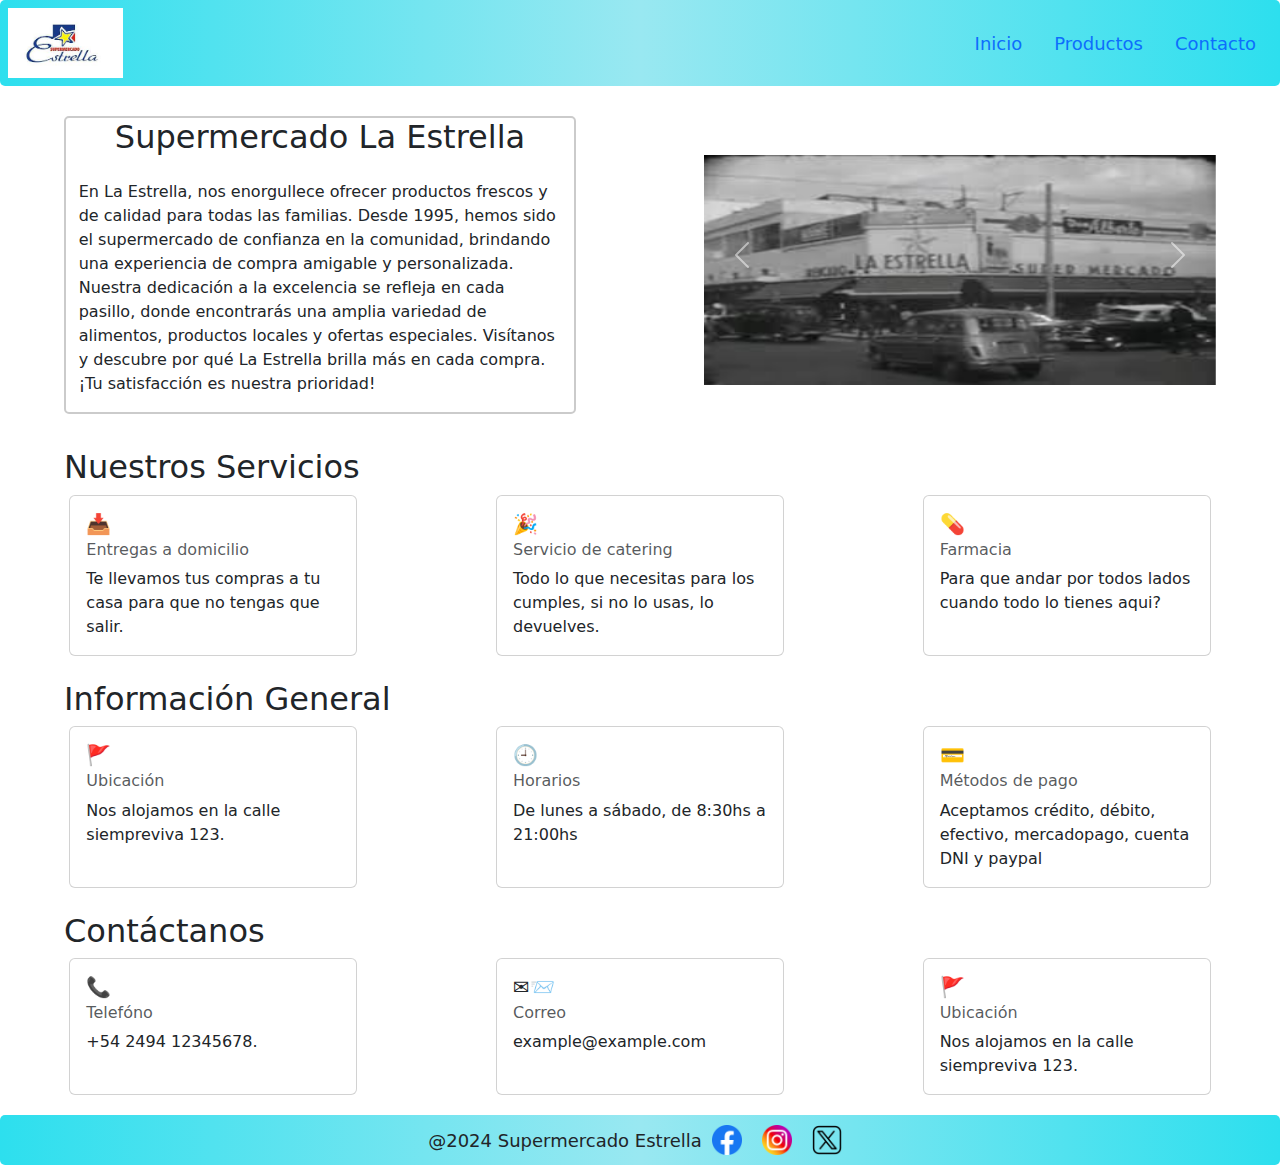
==== html/index.html @ e6050658 "Agrego el media query, espaciados, centrado, agrego logos para el footer, cambié el intervalo para e" ====
<!DOCTYPE html>
<html lang="es">
<head>
    <meta charset="UTF-8">
    <meta name="viewport" content="width=device-width, initial-scale=1.0">
    <title>Supermercado La Estrella</title>
    <link href="https://cdn.jsdelivr.net/npm/bootstrap@5.3.3/dist/css/bootstrap.min.css" rel="stylesheet" integrity="sha384-QWTKZyjpPEjISv5WaRU9OFeRpok6YctnYmDr5pNlyT2bRjXh0JMhjY6hW+ALEwIH" crossorigin="anonymous">
    <link rel="stylesheet" href="style.css">
    
</head>
<body>
  <div class="contenedor">
    
    <header>
      <nav class="nav justify-content-between p-2">
        <!-- Logo del supermercado -->
      <a href="index.html"><img id="logo" class="nav-item " src="images/laEstrellaLogo.jpg" alt="Logo del Supermercado La Estrella"></a>
      
      <!-- Los tres botones del nav -->
      <ul class="nav nav-item align-center">
          <li class="nav-item ">
            <a class="nav-link active" aria-current="page" href="index.html">Inicio</a>
          </li>
          <li class="nav-item align-center align-center">
            <a class="nav-link" href="products.html">Productos</a>
          </li>
          <li class="nav-item align-center">
            <a class="nav-link" href="contact.html">Contacto</a>
          </li>
        </ul>
      </nav>
    </header>

    <main>

      <div class="d-flex flex-row justify-content-around align-center ">
        <!-- El cuadrado con la historia del supermercado -->
        <div class="history d-flex flex-column">
          <h2>Supermercado La Estrella</h2>
          <p></p>
          <p>En La Estrella, nos enorgullece ofrecer productos frescos y de calidad para todas las familias. Desde 1995, hemos sido el supermercado de confianza en la comunidad, brindando una experiencia de compra amigable y personalizada. Nuestra dedicación a la excelencia se refleja en cada pasillo, donde encontrarás una amplia variedad de alimentos, productos locales y ofertas especiales. Visítanos y descubre por qué La Estrella brilla más en cada compra. ¡Tu satisfacción es nuestra prioridad!</p>
        </div>
        
        <!-- El carrusel junto a sus imagenes -->
        <div id="carouselExampleInterval" class="carousel slide" data-bs-ride="carousel">
          <div class="carousel-inner">
            <div class="carousel-item active" data-bs-interval="2000">
              <img src="images/estrellaOld.jpg" class="d-block w-100" alt="...">
            </div>
            <div class="carousel-item" data-bs-interval="2000">
              <img src="images/estrellaInt.jpg" class="d-block w-100" alt="...">
            </div>
            <div class="carousel-item" data-bs-interval="2000">
              <img src="images/estrellaNow.jpg" class="d-block w-100" alt="...">
            </div>
            <div class="carousel-item" data-bs-interval="2000">
                <img src="images/laEstrellaBuy.jpg" class="d-block w-100" alt="...">
            </div>
            <div class="carousel-item" data-bs-interval="2000">
                <img src="images/laEstrellaCart.jpg" class="d-block w-100" alt="...">
            </div>
            <div class="carousel-item" data-bs-interval="2000">
                <img src="images/laEstrellabuy2.jpg" class="d-block w-100" alt="...">
            </div>
            <div class="carousel-item" data-bs-interval="2000">
                <img src="images/laEstrellaInt2.jpg" class="d-block w-100" alt="...">
            </div>
          </div>
          <button class="carousel-control-prev" type="button" data-bs-target="#carouselExampleInterval" data-bs-slide="prev">
            <span class="carousel-control-prev-icon" aria-hidden="true"></span>
            <span class="visually-hidden">Previous</span>
          </button>
          <button class="carousel-control-next" type="button" data-bs-target="#carouselExampleInterval" data-bs-slide="next">
            <span class="carousel-control-next-icon" aria-hidden="true"></span>
            <span class="visually-hidden">Next</span>
          </button>
        </div>
      </div>
      
      <!-- Apartado de servicios -->
      <div class="mt-4 apartados">
        <h2 class="apartado-titulo">Nuestros Servicios</h2>
        <div class="d-flex flex-row justify-content-around">
          <div class="card" style="width: 18rem;">
            <div class="card-body">
              <h5 class="card-title">📥</h5>
              <h6 class="card-subtitle mb-2 text-body-secondary">Entregas a domicilio</h6>
              <p class="card-text">Te llevamos tus compras a tu casa para que no tengas que salir.</p>
            </div>
          </div>
          <div class="card" style="width: 18rem;">
            <div class="card-body">
              <h5 class="card-title">🎉</h5>
              <h6 class="card-subtitle mb-2 text-body-secondary">Servicio de catering</h6>
              <p class="card-text">Todo lo que necesitas para los cumples, si no lo usas, lo devuelves.</p>
            </div>
          </div>
          <div class="card" style="width: 18rem;">
            <div class="card-body">
              <h5 class="card-title">💊</h5>
              <h6 class="card-subtitle mb-2 text-body-secondary">Farmacia</h6>
              <p class="card-text">Para que andar por todos lados cuando todo lo tienes aqui?</p>
            </div>
          </div>
        </div>
      </div>

      <!--Apartado de Información general-->
      <div class="mt-4 apartados">
        <h2 class="apartado-titulo">Información General</h2>
        <div class="d-flex flex-row justify-content-around">
          <div class="card" style="width: 18rem;">
            <div class="card-body">
              <h5 class="card-title">🚩</h5>
              <h6 class="card-subtitle mb-2 text-body-secondary">Ubicación</h6>
              <p class="card-text">Nos alojamos en la calle siempreviva 123.</p>
            </div>
          </div>
          <div class="card" style="width: 18rem;">
            <div class="card-body">
              <h5 class="card-title">🕘</h5>
              <h6 class="card-subtitle mb-2 text-body-secondary">Horarios</h6>
              <p class="card-text">De lunes a sábado, de 8:30hs a 21:00hs</p>
              <p class="card-text"></p>
            </div>
          </div>
          <div class="card" style="width: 18rem;">
            <div class="card-body">
              <h5 class="card-title">💳</h5>
              <h6 class="card-subtitle mb-2 text-body-secondary">Métodos de pago</h6>
              <p class="card-text">Aceptamos crédito, débito, efectivo, mercadopago, cuenta DNI y paypal</p>
            </div>
          </div>
        </div>
      </div>

      <!-- Apartado de Contáctanos -->
      <div class="mt-4 apartados">
        <h2 class="apartado-titulo">Contáctanos</h2>
        <div class="d-flex flex-row justify-content-around">
          <div class="card" style="width: 18rem;">
            <div class="card-body">
              <h5 class="card-title">📞</h5>
              <h6 class="card-subtitle mb-2 text-body-secondary">Telefóno</h6>
              <p class="card-text">+54 2494 12345678.</p>
            </div>
          </div>
          <div class="card" style="width: 18rem;">
            <div class="card-body">
              <h5 class="card-title">✉📨</h5>
              <h6 class="card-subtitle mb-2 text-body-secondary">Correo</h6>
              <p class="card-text">example@example.com</p>
            </div>
          </div>
          <div class="card" style="width: 18rem;">
            <div class="card-body">
              <h5 class="card-title">🚩</h5>
              <h6 class="card-subtitle mb-2 text-body-secondary">Ubicación</h6>
              <p class="card-text">Nos alojamos en la calle siempreviva 123.</p>
            </div>
          </div>
        </div>
      </div>
    </main>
    
    <!-- Footer -->
    <footer class="align-middle">
      <div class="footer">
        <p>@2024 Supermercado Estrella</p>
        <a href=""><img src="images/facebook.png" alt="Logo de facebook" class="social-media"></a>
        <a href=""><img src="images/instagram.png" alt="Logo de instagram" class="social-media"></a>
        <a href=""><img src="images/x.png" alt="Logo de x" class="social-media"></a>
      </div>
    </footer>
  </div>
  <script src="https://cdn.jsdelivr.net/npm/bootstrap@5.3.3/dist/js/bootstrap.bundle.min.js" integrity="sha384-YvpcrYf0tY3lHB60NNkmXc5s9fDVZLESaAA55NDzOxhy9GkcIdslK1eN7N6jIeHz" crossorigin="anonymous"></script> 
</body>
</html>
---- html/style.css ----
*{
  padding-top: 0;
  padding-left: 0;
  padding-right: 0;
  margin-top: 0;
  margin-right: 0;
  margin-left: 0;
}

nav, footer {
  background: rgb(115,254,95) !important;
  background: linear-gradient(90deg, rgba(115,254,95,1) 0%, rgba(45,223,238,1) 0%, rgba(153,232,241,1) 50%, rgba(45,223,238,1) 100%) !important;
  border-radius: 5px;
  border-radius: 5px;
  width: 100%;
  font-size: large;
}

#logo{
  min-width: auto;
  max-height: 70px;
}

.history {
  margin-top: 30px;
  margin-bottom: 10px;
  border: 2px solid #CBCBCB !important;
  border-radius: 5px;
  width: 40%;
  align-items: center;
}
.history p{
  max-width: 95%;
}

#carouselExampleInterval{
  height: 200px;
  width: 40%;
}
#carouselExampleInterval img{
  height: 230px;
}
.apartado-titulo{
  padding-left: 2em ;
}
footer{
  margin-top: 20px;
}
.footer{
  display: flex;
  flex-direction: row;
  justify-content: center;
  align-items: center;
}
footer p {
  margin-bottom: 0;
}
.social-media{
  max-width: 30px;
  max-height: 30px;
  margin: 10px;
}
.align-center{
  align-items: center !important;
}


@media only screen and (max-width:900px) {
  .flex-row{
    flex-direction: column !important;
  }
  .history{
    width: 90%;
  }
  #carouselExampleInterval{
    height: 300px;
    width: 90%;
  }
  #carouselExampleInterval img{
    height: 300px;
  }
  .apartados{
    display: flex;
    flex-direction: column;
    align-items: center;
  }
  .apartado-titulo{
    padding: 0;
  }
  .card{
    margin-top: 10px;
    width: 90vw !important;
  }
}
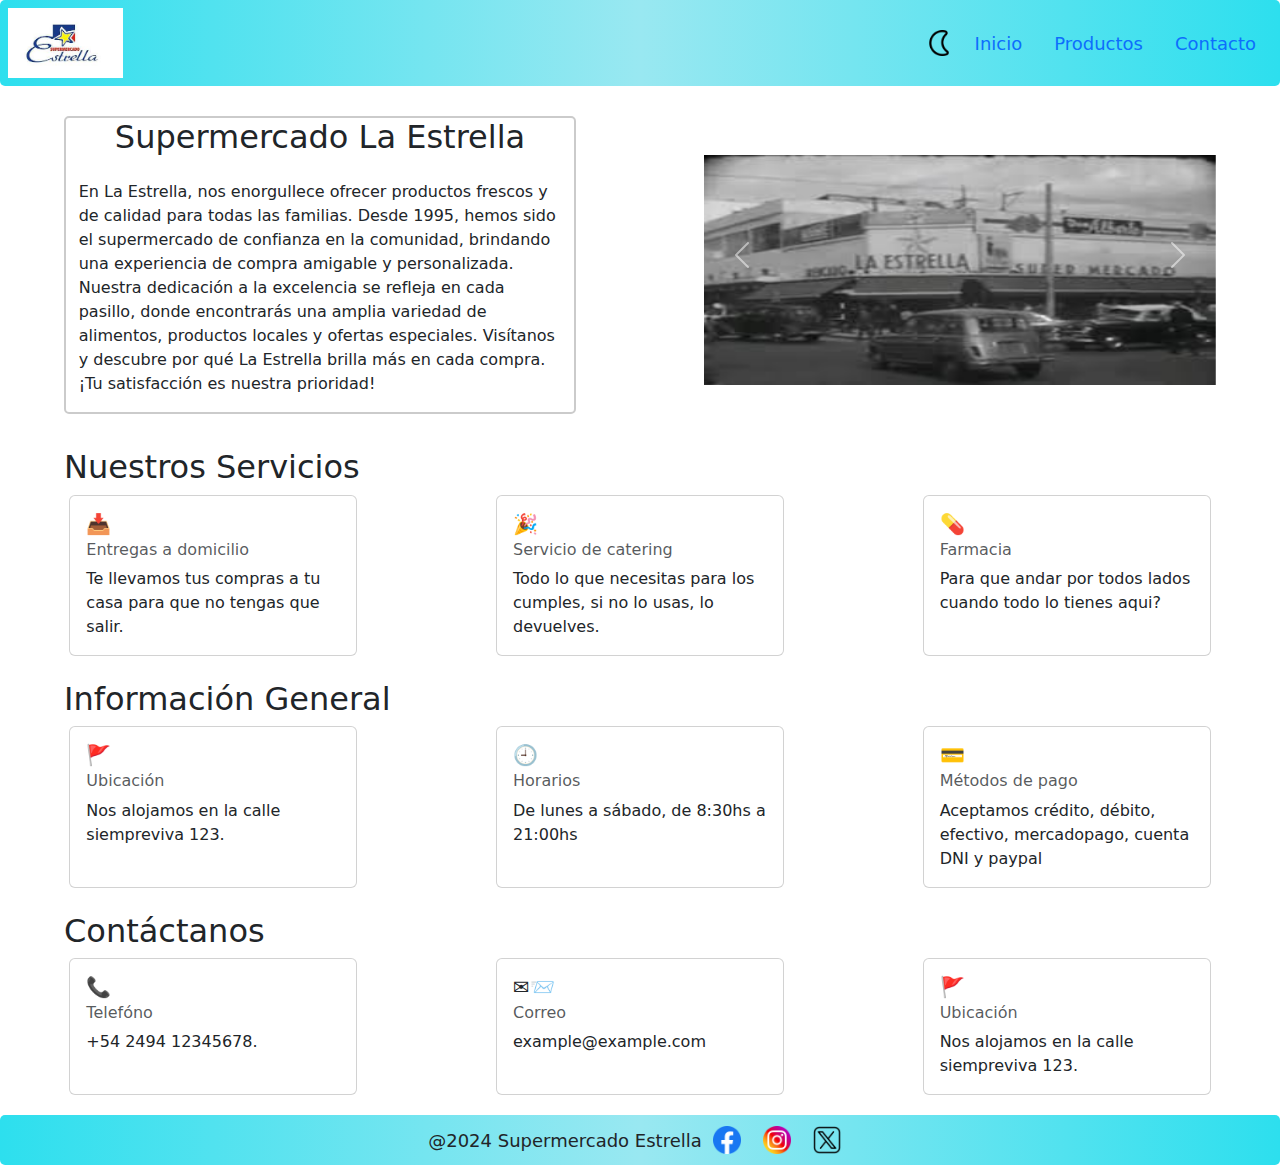
==== commit 29eaa8e3: "Commit con hover y modo oscuro" ====
--- a/html/index.html
+++ b/html/index.html
@@ -18,27 +18,32 @@
       
       <!-- Los tres botones del nav -->
       <ul class="nav nav-item align-center">
+        <li class="nav-item ">
+          <img src="images/luna.png" alt="Modo oscuro" id="modoOscuro" class="hover-blanco">
+          <img src="images/sol.png" alt="Modo claro" id="modoClaro" class="hover-blanco">
+
+        </li>
           <li class="nav-item ">
-            <a class="nav-link active" aria-current="page" href="index.html">Inicio</a>
+            <a class="nav-link hover-blanco" aria-current="page" href="index.html">Inicio</a>
           </li>
           <li class="nav-item align-center align-center">
-            <a class="nav-link" href="products.html">Productos</a>
+            <a class="nav-link hover-blanco" href="products.html">Productos</a>
           </li>
           <li class="nav-item align-center">
-            <a class="nav-link" href="contact.html">Contacto</a>
+            <a class="nav-link hover-blanco" href="contact.html">Contacto</a>
           </li>
         </ul>
       </nav>
     </header>
 
-    <main>
+    <main id="main">
 
       <div class="d-flex flex-row justify-content-around align-center ">
         <!-- El cuadrado con la historia del supermercado -->
         <div class="history d-flex flex-column">
-          <h2>Supermercado La Estrella</h2>
+          <h2 class="texto">Supermercado La Estrella</h2>
           <p></p>
-          <p>En La Estrella, nos enorgullece ofrecer productos frescos y de calidad para todas las familias. Desde 1995, hemos sido el supermercado de confianza en la comunidad, brindando una experiencia de compra amigable y personalizada. Nuestra dedicación a la excelencia se refleja en cada pasillo, donde encontrarás una amplia variedad de alimentos, productos locales y ofertas especiales. Visítanos y descubre por qué La Estrella brilla más en cada compra. ¡Tu satisfacción es nuestra prioridad!</p>
+          <p class="texto">En La Estrella, nos enorgullece ofrecer productos frescos y de calidad para todas las familias. Desde 1995, hemos sido el supermercado de confianza en la comunidad, brindando una experiencia de compra amigable y personalizada. Nuestra dedicación a la excelencia se refleja en cada pasillo, donde encontrarás una amplia variedad de alimentos, productos locales y ofertas especiales. Visítanos y descubre por qué La Estrella brilla más en cada compra. ¡Tu satisfacción es nuestra prioridad!</p>
         </div>
         
         <!-- El carrusel junto a sus imagenes -->
@@ -79,27 +84,27 @@
       
       <!-- Apartado de servicios -->
       <div class="mt-4 apartados">
-        <h2 class="apartado-titulo">Nuestros Servicios</h2>
+        <h2 class="apartado-titulo texto">Nuestros Servicios</h2>
         <div class="d-flex flex-row justify-content-around">
           <div class="card" style="width: 18rem;">
             <div class="card-body">
-              <h5 class="card-title">📥</h5>
-              <h6 class="card-subtitle mb-2 text-body-secondary">Entregas a domicilio</h6>
-              <p class="card-text">Te llevamos tus compras a tu casa para que no tengas que salir.</p>
+              <h5 class="card-title ">📥</h5>
+              <h6 class="card-subtitle mb-2 text-body-secondary texto">Entregas a domicilio</h6>
+              <p class="card-text texto">Te llevamos tus compras a tu casa para que no tengas que salir.</p>
             </div>
           </div>
           <div class="card" style="width: 18rem;">
             <div class="card-body">
               <h5 class="card-title">🎉</h5>
-              <h6 class="card-subtitle mb-2 text-body-secondary">Servicio de catering</h6>
-              <p class="card-text">Todo lo que necesitas para los cumples, si no lo usas, lo devuelves.</p>
+              <h6 class="card-subtitle mb-2 text-body-secondary texto">Servicio de catering</h6>
+              <p class="card-text texto">Todo lo que necesitas para los cumples, si no lo usas, lo devuelves.</p>
             </div>
           </div>
           <div class="card" style="width: 18rem;">
             <div class="card-body">
               <h5 class="card-title">💊</h5>
-              <h6 class="card-subtitle mb-2 text-body-secondary">Farmacia</h6>
-              <p class="card-text">Para que andar por todos lados cuando todo lo tienes aqui?</p>
+              <h6 class="card-subtitle mb-2 text-body-secondary texto">Farmacia</h6>
+              <p class="card-text texto">Para que andar por todos lados cuando todo lo tienes aqui?</p>
             </div>
           </div>
         </div>
@@ -112,23 +117,23 @@
           <div class="card" style="width: 18rem;">
             <div class="card-body">
               <h5 class="card-title">🚩</h5>
-              <h6 class="card-subtitle mb-2 text-body-secondary">Ubicación</h6>
-              <p class="card-text">Nos alojamos en la calle siempreviva 123.</p>
+              <h6 class="card-subtitle mb-2 text-body-secondary texto">Ubicación</h6>
+              <p class="card-text texto">Nos alojamos en la calle siempreviva 123.</p>
             </div>
           </div>
           <div class="card" style="width: 18rem;">
             <div class="card-body">
               <h5 class="card-title">🕘</h5>
-              <h6 class="card-subtitle mb-2 text-body-secondary">Horarios</h6>
-              <p class="card-text">De lunes a sábado, de 8:30hs a 21:00hs</p>
+              <h6 class="card-subtitle mb-2 text-body-secondary texto">Horarios</h6>
+              <p class="card-text texto">De lunes a sábado, de 8:30hs a 21:00hs</p>
               <p class="card-text"></p>
             </div>
           </div>
           <div class="card" style="width: 18rem;">
             <div class="card-body">
               <h5 class="card-title">💳</h5>
-              <h6 class="card-subtitle mb-2 text-body-secondary">Métodos de pago</h6>
-              <p class="card-text">Aceptamos crédito, débito, efectivo, mercadopago, cuenta DNI y paypal</p>
+              <h6 class="card-subtitle mb-2 text-body-secondary texto">Métodos de pago</h6>
+              <p class="card-text texto">Aceptamos crédito, débito, efectivo, mercadopago, cuenta DNI y paypal</p>
             </div>
           </div>
         </div>
@@ -141,22 +146,22 @@
           <div class="card" style="width: 18rem;">
             <div class="card-body">
               <h5 class="card-title">📞</h5>
-              <h6 class="card-subtitle mb-2 text-body-secondary">Telefóno</h6>
-              <p class="card-text">+54 2494 12345678.</p>
+              <h6 class="card-subtitle mb-2 text-body-secondary texto">Telefóno</h6>
+              <p class="card-text texto">+54 2494 12345678.</p>
             </div>
           </div>
           <div class="card" style="width: 18rem;">
             <div class="card-body">
               <h5 class="card-title">✉📨</h5>
-              <h6 class="card-subtitle mb-2 text-body-secondary">Correo</h6>
-              <p class="card-text">example@example.com</p>
+              <h6 class="card-subtitle mb-2 text-body-secondary texto">Correo</h6>
+              <p class="card-text texto">example@example.com</p>
             </div>
           </div>
           <div class="card" style="width: 18rem;">
             <div class="card-body">
               <h5 class="card-title">🚩</h5>
-              <h6 class="card-subtitle mb-2 text-body-secondary">Ubicación</h6>
-              <p class="card-text">Nos alojamos en la calle siempreviva 123.</p>
+              <h6 class="card-subtitle mb-2 text-body-secondary texto">Ubicación</h6>
+              <p class="card-text texto">Nos alojamos en la calle siempreviva 123.</p>
             </div>
           </div>
         </div>
@@ -167,12 +172,13 @@
     <footer class="align-middle">
       <div class="footer">
         <p>@2024 Supermercado Estrella</p>
-        <a href=""><img src="images/facebook.png" alt="Logo de facebook" class="social-media"></a>
-        <a href=""><img src="images/instagram.png" alt="Logo de instagram" class="social-media"></a>
-        <a href=""><img src="images/x.png" alt="Logo de x" class="social-media"></a>
+        <a href=""><img src="images/facebook.png" alt="Logo de facebook" class="social-media hover-blanco"></a>
+        <a href=""><img src="images/instagram.png" alt="Logo de instagram" class="social-media hover-blanco"></a>
+        <a href=""><img src="images/x.png" alt="Logo de x" class="social-media hover-blanco"></a>
       </div>
     </footer>
   </div>
   <script src="https://cdn.jsdelivr.net/npm/bootstrap@5.3.3/dist/js/bootstrap.bundle.min.js" integrity="sha384-YvpcrYf0tY3lHB60NNkmXc5s9fDVZLESaAA55NDzOxhy9GkcIdslK1eN7N6jIeHz" crossorigin="anonymous"></script> 
+  <script src="js/index.js"></script>
 </body>
 </html>--- a/html/style.css
+++ b/html/style.css
@@ -6,7 +6,33 @@
   margin-right: 0;
   margin-left: 0;
 }
+#main{
+  padding-bottom: 20px;
+}
+.nav-link{
+  border-radius: 10px;
+}
+.hover-blanco:hover{
+  background-color: #fefeff87;
+}
 
+#modoOscuro,#modoClaro{
+  cursor: pointer;
+  border-radius: 10px;
+  padding: 7px;
+  height: 40px;
+  width: auto;
+}
+#modoClaro{
+  display: none;
+}
+
+.modoOscuro{
+  background-color: #212325 !important;
+}
+.textoBlanco{
+  color: white !important;
+}
 nav, footer {
   background: rgb(115,254,95) !important;
   background: linear-gradient(90deg, rgba(115,254,95,1) 0%, rgba(45,223,238,1) 0%, rgba(153,232,241,1) 50%, rgba(45,223,238,1) 100%) !important;
@@ -43,9 +69,7 @@
 .apartado-titulo{
   padding-left: 2em ;
 }
-footer{
-  margin-top: 20px;
-}
+
 .footer{
   display: flex;
   flex-direction: row;
@@ -56,6 +80,7 @@
   margin-bottom: 0;
 }
 .social-media{
+  padding: 1px;
   max-width: 30px;
   max-height: 30px;
   margin: 10px;
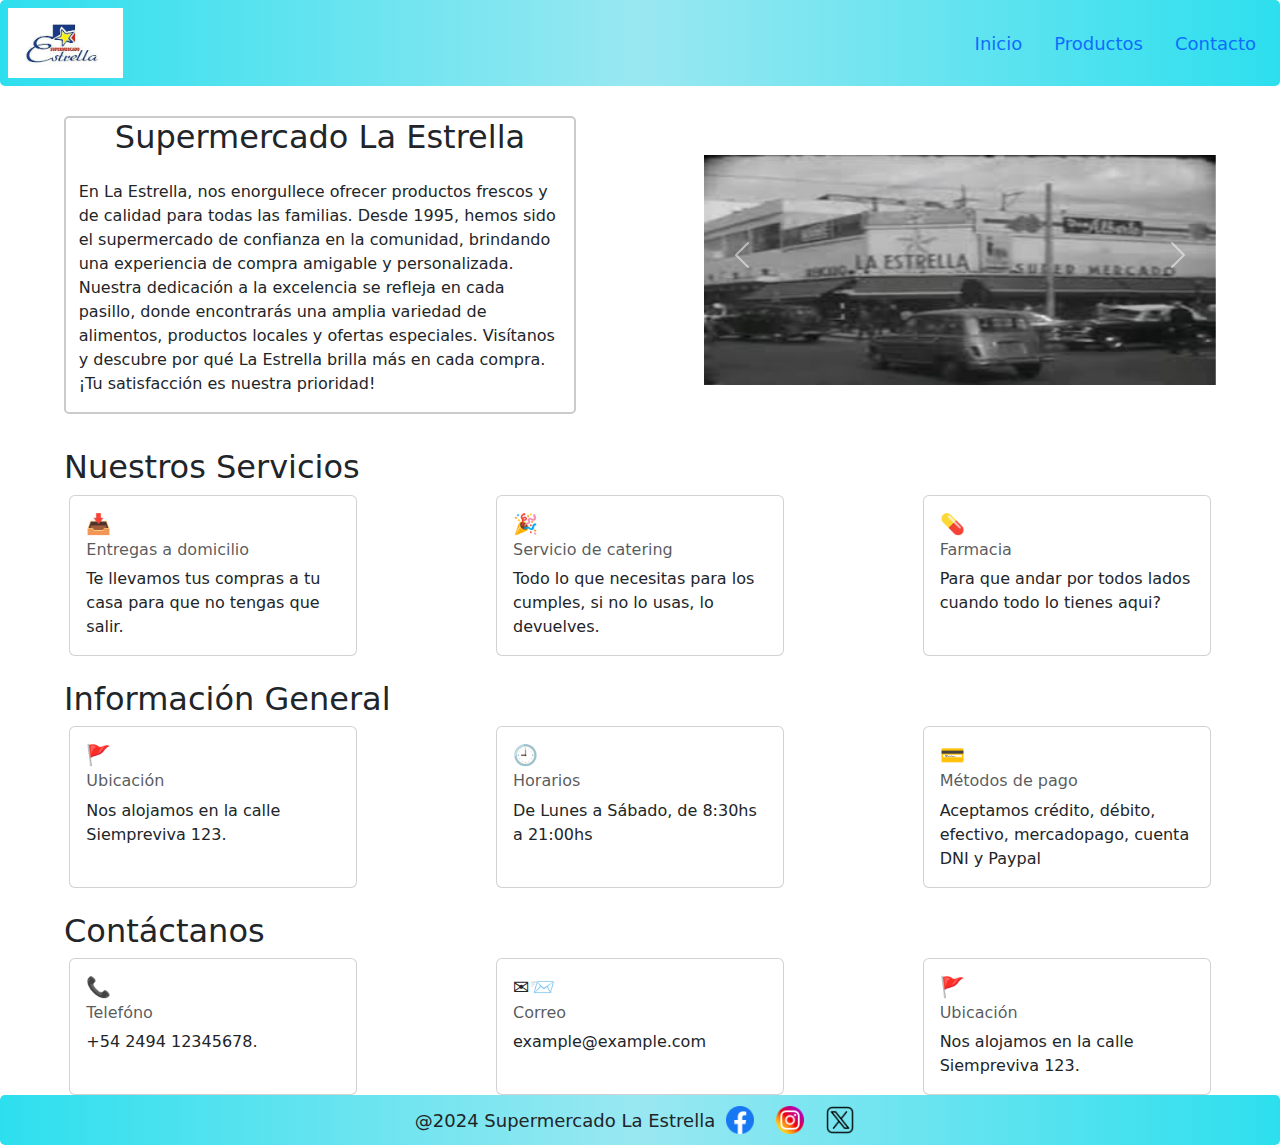
==== commit ccf9b790: "Add formulario de contacto y chatbot" ====
--- a/html/index.html
+++ b/html/index.html
@@ -18,32 +18,27 @@
       
       <!-- Los tres botones del nav -->
       <ul class="nav nav-item align-center">
-        <li class="nav-item ">
-          <img src="images/luna.png" alt="Modo oscuro" id="modoOscuro" class="hover-blanco">
-          <img src="images/sol.png" alt="Modo claro" id="modoClaro" class="hover-blanco">
-
-        </li>
           <li class="nav-item ">
-            <a class="nav-link hover-blanco" aria-current="page" href="index.html">Inicio</a>
+            <a class="nav-link active" aria-current="page" href="index.html">Inicio</a>
           </li>
           <li class="nav-item align-center align-center">
-            <a class="nav-link hover-blanco" href="products.html">Productos</a>
+            <a class="nav-link" href="products.html">Productos</a>
           </li>
           <li class="nav-item align-center">
-            <a class="nav-link hover-blanco" href="contact.html">Contacto</a>
+            <a class="nav-link" href="contact.html">Contacto</a>
           </li>
         </ul>
       </nav>
     </header>
 
-    <main id="main">
+    <main>
 
       <div class="d-flex flex-row justify-content-around align-center ">
         <!-- El cuadrado con la historia del supermercado -->
         <div class="history d-flex flex-column">
-          <h2 class="texto">Supermercado La Estrella</h2>
+          <h2>Supermercado La Estrella</h2>
           <p></p>
-          <p class="texto">En La Estrella, nos enorgullece ofrecer productos frescos y de calidad para todas las familias. Desde 1995, hemos sido el supermercado de confianza en la comunidad, brindando una experiencia de compra amigable y personalizada. Nuestra dedicación a la excelencia se refleja en cada pasillo, donde encontrarás una amplia variedad de alimentos, productos locales y ofertas especiales. Visítanos y descubre por qué La Estrella brilla más en cada compra. ¡Tu satisfacción es nuestra prioridad!</p>
+          <p>En La Estrella, nos enorgullece ofrecer productos frescos y de calidad para todas las familias. Desde 1995, hemos sido el supermercado de confianza en la comunidad, brindando una experiencia de compra amigable y personalizada. Nuestra dedicación a la excelencia se refleja en cada pasillo, donde encontrarás una amplia variedad de alimentos, productos locales y ofertas especiales. Visítanos y descubre por qué La Estrella brilla más en cada compra. ¡Tu satisfacción es nuestra prioridad!</p>
         </div>
         
         <!-- El carrusel junto a sus imagenes -->
@@ -84,27 +79,27 @@
       
       <!-- Apartado de servicios -->
       <div class="mt-4 apartados">
-        <h2 class="apartado-titulo texto">Nuestros Servicios</h2>
+        <h2 class="apartado-titulo">Nuestros Servicios</h2>
         <div class="d-flex flex-row justify-content-around">
           <div class="card" style="width: 18rem;">
             <div class="card-body">
-              <h5 class="card-title ">📥</h5>
-              <h6 class="card-subtitle mb-2 text-body-secondary texto">Entregas a domicilio</h6>
-              <p class="card-text texto">Te llevamos tus compras a tu casa para que no tengas que salir.</p>
+              <h5 class="card-title">📥</h5>
+              <h6 class="card-subtitle mb-2 text-body-secondary">Entregas a domicilio</h6>
+              <p class="card-text">Te llevamos tus compras a tu casa para que no tengas que salir.</p>
             </div>
           </div>
           <div class="card" style="width: 18rem;">
             <div class="card-body">
               <h5 class="card-title">🎉</h5>
-              <h6 class="card-subtitle mb-2 text-body-secondary texto">Servicio de catering</h6>
-              <p class="card-text texto">Todo lo que necesitas para los cumples, si no lo usas, lo devuelves.</p>
+              <h6 class="card-subtitle mb-2 text-body-secondary">Servicio de catering</h6>
+              <p class="card-text">Todo lo que necesitas para los cumples, si no lo usas, lo devuelves.</p>
             </div>
           </div>
           <div class="card" style="width: 18rem;">
             <div class="card-body">
               <h5 class="card-title">💊</h5>
-              <h6 class="card-subtitle mb-2 text-body-secondary texto">Farmacia</h6>
-              <p class="card-text texto">Para que andar por todos lados cuando todo lo tienes aqui?</p>
+              <h6 class="card-subtitle mb-2 text-body-secondary">Farmacia</h6>
+              <p class="card-text">Para que andar por todos lados cuando todo lo tienes aqui?</p>
             </div>
           </div>
         </div>
@@ -117,23 +112,23 @@
           <div class="card" style="width: 18rem;">
             <div class="card-body">
               <h5 class="card-title">🚩</h5>
-              <h6 class="card-subtitle mb-2 text-body-secondary texto">Ubicación</h6>
-              <p class="card-text texto">Nos alojamos en la calle siempreviva 123.</p>
+              <h6 class="card-subtitle mb-2 text-body-secondary">Ubicación</h6>
+              <p class="card-text">Nos alojamos en la calle Siempreviva 123.</p>
             </div>
           </div>
           <div class="card" style="width: 18rem;">
             <div class="card-body">
               <h5 class="card-title">🕘</h5>
-              <h6 class="card-subtitle mb-2 text-body-secondary texto">Horarios</h6>
-              <p class="card-text texto">De lunes a sábado, de 8:30hs a 21:00hs</p>
+              <h6 class="card-subtitle mb-2 text-body-secondary">Horarios</h6>
+              <p class="card-text">De Lunes a Sábado, de 8:30hs a 21:00hs</p>
               <p class="card-text"></p>
             </div>
           </div>
           <div class="card" style="width: 18rem;">
             <div class="card-body">
               <h5 class="card-title">💳</h5>
-              <h6 class="card-subtitle mb-2 text-body-secondary texto">Métodos de pago</h6>
-              <p class="card-text texto">Aceptamos crédito, débito, efectivo, mercadopago, cuenta DNI y paypal</p>
+              <h6 class="card-subtitle mb-2 text-body-secondary">Métodos de pago</h6>
+              <p class="card-text">Aceptamos crédito, débito, efectivo, mercadopago, cuenta DNI y Paypal</p>
             </div>
           </div>
         </div>
@@ -146,22 +141,22 @@
           <div class="card" style="width: 18rem;">
             <div class="card-body">
               <h5 class="card-title">📞</h5>
-              <h6 class="card-subtitle mb-2 text-body-secondary texto">Telefóno</h6>
-              <p class="card-text texto">+54 2494 12345678.</p>
+              <h6 class="card-subtitle mb-2 text-body-secondary">Telefóno</h6>
+              <p class="card-text">+54 2494 12345678.</p>
             </div>
           </div>
           <div class="card" style="width: 18rem;">
             <div class="card-body">
               <h5 class="card-title">✉📨</h5>
-              <h6 class="card-subtitle mb-2 text-body-secondary texto">Correo</h6>
-              <p class="card-text texto">example@example.com</p>
+              <h6 class="card-subtitle mb-2 text-body-secondary">Correo</h6>
+              <p class="card-text">example@example.com</p>
             </div>
           </div>
           <div class="card" style="width: 18rem;">
             <div class="card-body">
               <h5 class="card-title">🚩</h5>
-              <h6 class="card-subtitle mb-2 text-body-secondary texto">Ubicación</h6>
-              <p class="card-text texto">Nos alojamos en la calle siempreviva 123.</p>
+              <h6 class="card-subtitle mb-2 text-body-secondary">Ubicación</h6>
+              <p class="card-text">Nos alojamos en la calle Siempreviva 123.</p>
             </div>
           </div>
         </div>
@@ -171,14 +166,13 @@
     <!-- Footer -->
     <footer class="align-middle">
       <div class="footer">
-        <p>@2024 Supermercado Estrella</p>
-        <a href=""><img src="images/facebook.png" alt="Logo de facebook" class="social-media hover-blanco"></a>
-        <a href=""><img src="images/instagram.png" alt="Logo de instagram" class="social-media hover-blanco"></a>
-        <a href=""><img src="images/x.png" alt="Logo de x" class="social-media hover-blanco"></a>
+        <p>@2024 Supermercado La Estrella</p>
+        <a href=""><img src="images/facebook.png" alt="Logo de facebook" class="social-media"></a>
+        <a href=""><img src="images/instagram.png" alt="Logo de instagram" class="social-media"></a>
+        <a href=""><img src="images/x.png" alt="Logo de x" class="social-media"></a>
       </div>
     </footer>
   </div>
   <script src="https://cdn.jsdelivr.net/npm/bootstrap@5.3.3/dist/js/bootstrap.bundle.min.js" integrity="sha384-YvpcrYf0tY3lHB60NNkmXc5s9fDVZLESaAA55NDzOxhy9GkcIdslK1eN7N6jIeHz" crossorigin="anonymous"></script> 
-  <script src="js/index.js"></script>
 </body>
 </html>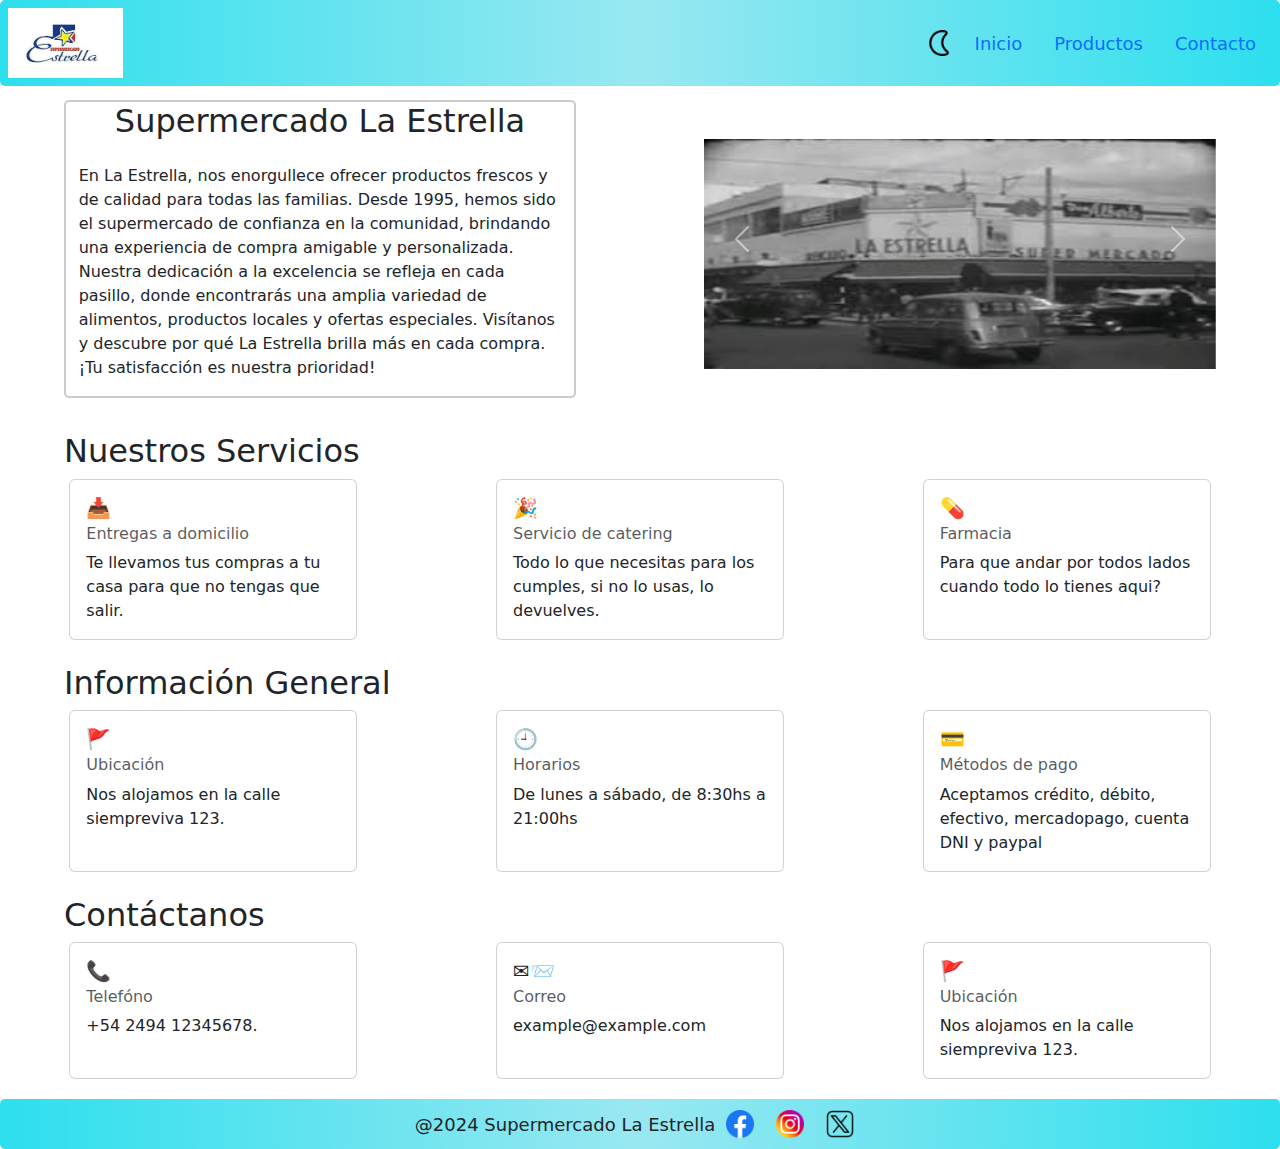
==== commit 6f4e66e6: "Add products" ====
--- a/html/index.html
+++ b/html/index.html
@@ -5,6 +5,9 @@
     <meta name="viewport" content="width=device-width, initial-scale=1.0">
     <title>Supermercado La Estrella</title>
     <link href="https://cdn.jsdelivr.net/npm/bootstrap@5.3.3/dist/css/bootstrap.min.css" rel="stylesheet" integrity="sha384-QWTKZyjpPEjISv5WaRU9OFeRpok6YctnYmDr5pNlyT2bRjXh0JMhjY6hW+ALEwIH" crossorigin="anonymous">
+    <link rel="preconnect" href="https://fonts.googleapis.com">
+    <link rel="preconnect" href="https://fonts.gstatic.com" crossorigin>
+    <link href="https://fonts.googleapis.com/css2?family=Open+Sans:ital,wght@0,300..800;1,300..800&display=swap" rel="stylesheet">
     <link rel="stylesheet" href="style.css">
     
 </head>
@@ -12,33 +15,38 @@
   <div class="contenedor">
     
     <header>
-      <nav class="nav justify-content-between p-2">
+      <nav class="nav justify-content-between p-2" id="navigatorBar">
         <!-- Logo del supermercado -->
       <a href="index.html"><img id="logo" class="nav-item " src="images/laEstrellaLogo.jpg" alt="Logo del Supermercado La Estrella"></a>
       
       <!-- Los tres botones del nav -->
       <ul class="nav nav-item align-center">
+        <li class="nav-item ">
+          <img src="images/luna.png" alt="Modo oscuro" id="modoOscuro" class="hover-blanco">
+          <img src="images/sol.png" alt="Modo claro" id="modoClaro" class="hover-blanco">
+
+        </li>
           <li class="nav-item ">
-            <a class="nav-link active" aria-current="page" href="index.html">Inicio</a>
+            <a class="nav-link hover-blanco" aria-current="page" href="index.html">Inicio</a>
           </li>
           <li class="nav-item align-center align-center">
-            <a class="nav-link" href="products.html">Productos</a>
+            <a class="nav-link hover-blanco" href="products.html">Productos</a>
           </li>
           <li class="nav-item align-center">
-            <a class="nav-link" href="contact.html">Contacto</a>
+            <a class="nav-link hover-blanco" href="contact.html">Contacto</a>
           </li>
         </ul>
       </nav>
     </header>
 
-    <main>
+    <main id="main">
 
       <div class="d-flex flex-row justify-content-around align-center ">
         <!-- El cuadrado con la historia del supermercado -->
         <div class="history d-flex flex-column">
-          <h2>Supermercado La Estrella</h2>
+          <h2 class="texto">Supermercado La Estrella</h2>
           <p></p>
-          <p>En La Estrella, nos enorgullece ofrecer productos frescos y de calidad para todas las familias. Desde 1995, hemos sido el supermercado de confianza en la comunidad, brindando una experiencia de compra amigable y personalizada. Nuestra dedicación a la excelencia se refleja en cada pasillo, donde encontrarás una amplia variedad de alimentos, productos locales y ofertas especiales. Visítanos y descubre por qué La Estrella brilla más en cada compra. ¡Tu satisfacción es nuestra prioridad!</p>
+          <p class="texto">En La Estrella, nos enorgullece ofrecer productos frescos y de calidad para todas las familias. Desde 1995, hemos sido el supermercado de confianza en la comunidad, brindando una experiencia de compra amigable y personalizada. Nuestra dedicación a la excelencia se refleja en cada pasillo, donde encontrarás una amplia variedad de alimentos, productos locales y ofertas especiales. Visítanos y descubre por qué La Estrella brilla más en cada compra. ¡Tu satisfacción es nuestra prioridad!</p>
         </div>
         
         <!-- El carrusel junto a sus imagenes -->
@@ -79,27 +87,27 @@
       
       <!-- Apartado de servicios -->
       <div class="mt-4 apartados">
-        <h2 class="apartado-titulo">Nuestros Servicios</h2>
+        <h2 class="apartado-titulo texto">Nuestros Servicios</h2>
         <div class="d-flex flex-row justify-content-around">
           <div class="card" style="width: 18rem;">
             <div class="card-body">
-              <h5 class="card-title">📥</h5>
-              <h6 class="card-subtitle mb-2 text-body-secondary">Entregas a domicilio</h6>
-              <p class="card-text">Te llevamos tus compras a tu casa para que no tengas que salir.</p>
+              <h5 class="card-title ">📥</h5>
+              <h6 class="card-subtitle mb-2 text-body-secondary texto">Entregas a domicilio</h6>
+              <p class="card-text texto">Te llevamos tus compras a tu casa para que no tengas que salir.</p>
             </div>
           </div>
           <div class="card" style="width: 18rem;">
             <div class="card-body">
               <h5 class="card-title">🎉</h5>
-              <h6 class="card-subtitle mb-2 text-body-secondary">Servicio de catering</h6>
-              <p class="card-text">Todo lo que necesitas para los cumples, si no lo usas, lo devuelves.</p>
+              <h6 class="card-subtitle mb-2 text-body-secondary texto">Servicio de catering</h6>
+              <p class="card-text texto">Todo lo que necesitas para los cumples, si no lo usas, lo devuelves.</p>
             </div>
           </div>
           <div class="card" style="width: 18rem;">
             <div class="card-body">
               <h5 class="card-title">💊</h5>
-              <h6 class="card-subtitle mb-2 text-body-secondary">Farmacia</h6>
-              <p class="card-text">Para que andar por todos lados cuando todo lo tienes aqui?</p>
+              <h6 class="card-subtitle mb-2 text-body-secondary texto">Farmacia</h6>
+              <p class="card-text texto">Para que andar por todos lados cuando todo lo tienes aqui?</p>
             </div>
           </div>
         </div>
@@ -112,23 +120,23 @@
           <div class="card" style="width: 18rem;">
             <div class="card-body">
               <h5 class="card-title">🚩</h5>
-              <h6 class="card-subtitle mb-2 text-body-secondary">Ubicación</h6>
-              <p class="card-text">Nos alojamos en la calle Siempreviva 123.</p>
+              <h6 class="card-subtitle mb-2 text-body-secondary texto">Ubicación</h6>
+              <p class="card-text texto">Nos alojamos en la calle siempreviva 123.</p>
             </div>
           </div>
           <div class="card" style="width: 18rem;">
             <div class="card-body">
               <h5 class="card-title">🕘</h5>
-              <h6 class="card-subtitle mb-2 text-body-secondary">Horarios</h6>
-              <p class="card-text">De Lunes a Sábado, de 8:30hs a 21:00hs</p>
+              <h6 class="card-subtitle mb-2 text-body-secondary texto">Horarios</h6>
+              <p class="card-text texto">De lunes a sábado, de 8:30hs a 21:00hs</p>
               <p class="card-text"></p>
             </div>
           </div>
           <div class="card" style="width: 18rem;">
             <div class="card-body">
               <h5 class="card-title">💳</h5>
-              <h6 class="card-subtitle mb-2 text-body-secondary">Métodos de pago</h6>
-              <p class="card-text">Aceptamos crédito, débito, efectivo, mercadopago, cuenta DNI y Paypal</p>
+              <h6 class="card-subtitle mb-2 text-body-secondary texto">Métodos de pago</h6>
+              <p class="card-text texto">Aceptamos crédito, débito, efectivo, mercadopago, cuenta DNI y paypal</p>
             </div>
           </div>
         </div>
@@ -141,22 +149,22 @@
           <div class="card" style="width: 18rem;">
             <div class="card-body">
               <h5 class="card-title">📞</h5>
-              <h6 class="card-subtitle mb-2 text-body-secondary">Telefóno</h6>
-              <p class="card-text">+54 2494 12345678.</p>
+              <h6 class="card-subtitle mb-2 text-body-secondary texto">Telefóno</h6>
+              <p class="card-text texto">+54 2494 12345678.</p>
             </div>
           </div>
           <div class="card" style="width: 18rem;">
             <div class="card-body">
               <h5 class="card-title">✉📨</h5>
-              <h6 class="card-subtitle mb-2 text-body-secondary">Correo</h6>
-              <p class="card-text">example@example.com</p>
+              <h6 class="card-subtitle mb-2 text-body-secondary texto">Correo</h6>
+              <p class="card-text texto">example@example.com</p>
             </div>
           </div>
           <div class="card" style="width: 18rem;">
             <div class="card-body">
               <h5 class="card-title">🚩</h5>
-              <h6 class="card-subtitle mb-2 text-body-secondary">Ubicación</h6>
-              <p class="card-text">Nos alojamos en la calle Siempreviva 123.</p>
+              <h6 class="card-subtitle mb-2 text-body-secondary texto">Ubicación</h6>
+              <p class="card-text texto">Nos alojamos en la calle siempreviva 123.</p>
             </div>
           </div>
         </div>
@@ -167,12 +175,13 @@
     <footer class="align-middle">
       <div class="footer">
         <p>@2024 Supermercado La Estrella</p>
-        <a href=""><img src="images/facebook.png" alt="Logo de facebook" class="social-media"></a>
-        <a href=""><img src="images/instagram.png" alt="Logo de instagram" class="social-media"></a>
-        <a href=""><img src="images/x.png" alt="Logo de x" class="social-media"></a>
+        <a href=""><img src="images/facebook.png" alt="Logo de facebook" class="social-media hover-blanco"></a>
+        <a href=""><img src="images/instagram.png" alt="Logo de instagram" class="social-media hover-blanco"></a>
+        <a href=""><img src="images/x.png" alt="Logo de x" class="social-media hover-blanco"></a>
       </div>
     </footer>
   </div>
   <script src="https://cdn.jsdelivr.net/npm/bootstrap@5.3.3/dist/js/bootstrap.bundle.min.js" integrity="sha384-YvpcrYf0tY3lHB60NNkmXc5s9fDVZLESaAA55NDzOxhy9GkcIdslK1eN7N6jIeHz" crossorigin="anonymous"></script> 
+  <script src="js/index.js"></script>
 </body>
 </html>--- a/html/style.css
+++ b/html/style.css
@@ -6,14 +6,18 @@
   margin-right: 0;
   margin-left: 0;
 }
-#main{
-  padding-bottom: 20px;
-}
+
 .nav-link{
   border-radius: 10px;
 }
 .hover-blanco:hover{
   background-color: #fefeff87;
+}
+#navigatorBar{
+  position: fixed;
+  z-index: 1500;
+  top: 0;
+  width: 100%;
 }
 
 #modoOscuro,#modoClaro{
@@ -47,6 +51,10 @@
   max-height: 70px;
 }
 
+/* iNICIO DEL MAIN */
+#main{
+  padding-bottom: 20px;
+}
 .history {
   margin-top: 30px;
   margin-bottom: 10px;
@@ -70,6 +78,7 @@
   padding-left: 2em ;
 }
 
+/* INICIO DEL FOOTER */
 .footer{
   display: flex;
   flex-direction: row;
@@ -89,7 +98,7 @@
   align-items: center !important;
 }
 
-
+/* MEDIA QUERY DE INDEX */
 @media only screen and (max-width:900px) {
   .flex-row{
     flex-direction: column !important;
@@ -116,4 +125,25 @@
     margin-top: 10px;
     width: 90vw !important;
   }
+}
+
+#products-tittle{
+  font-family: "Open Sans", sans-serif;
+  font-optical-sizing: auto;
+  font-weight: 60px;
+  font-size: 60px;
+  font-style: normal;
+  align-items: center;
+  text-align: center;
+  margin-top: 40px;
+  padding-bottom: 40px;
+}
+
+body{
+  padding-top: 70px;
+}
+
+/* INCIO DEL PRODUCTS */
+.precio{
+  color: rgb(175, 143, 53);
 }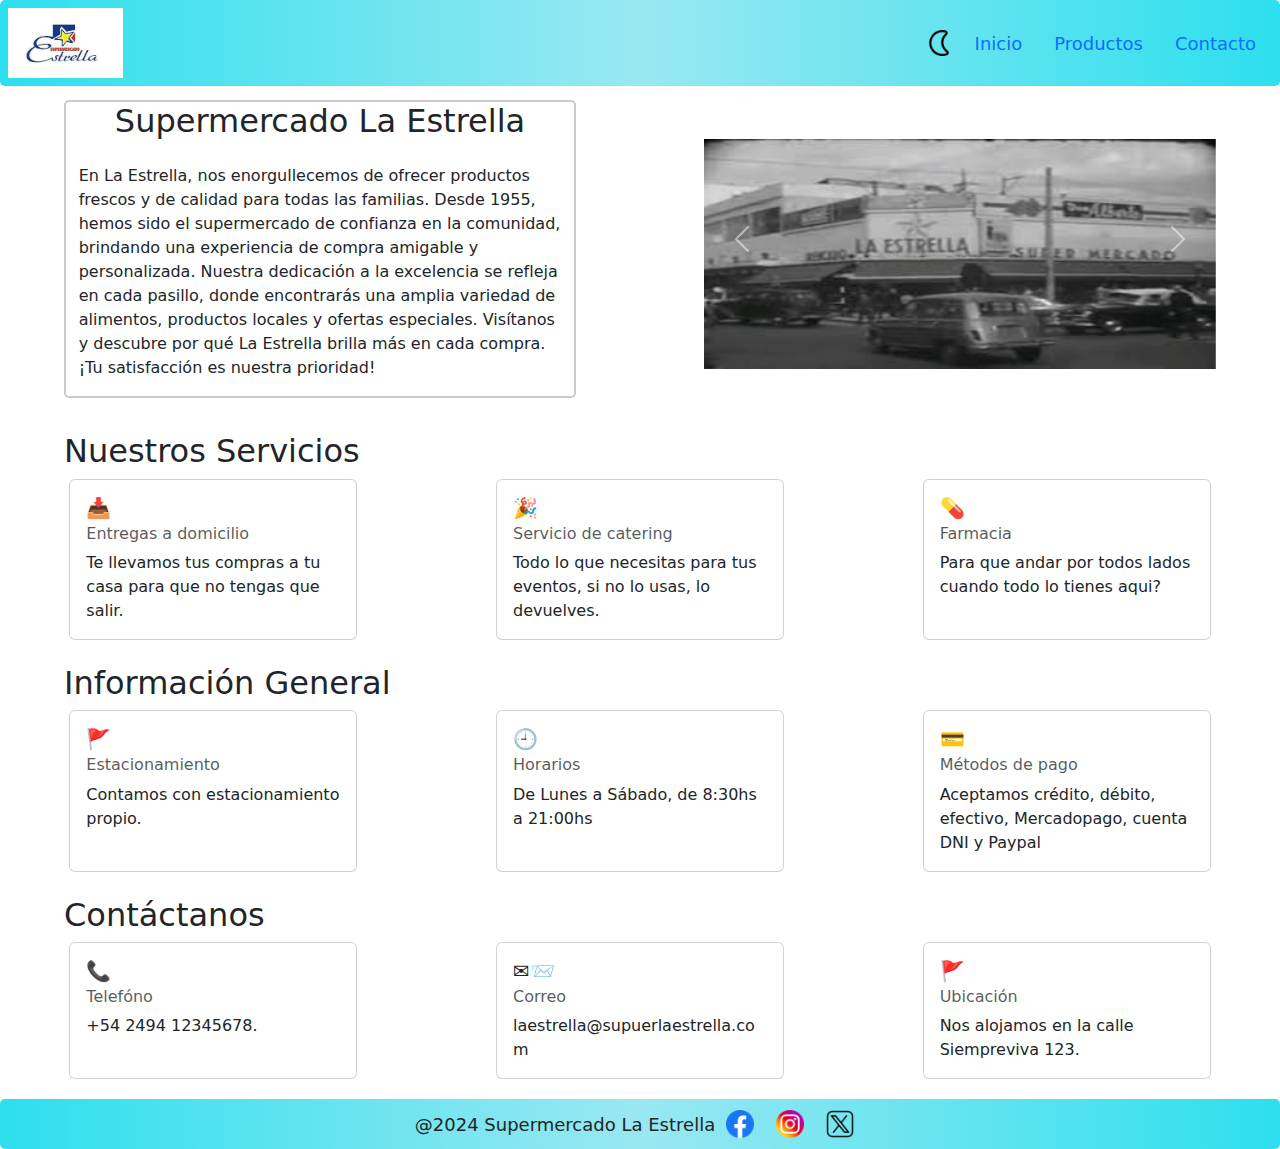
==== commit 89c170ab: "add README and little modifications" ====
--- a/html/index.html
+++ b/html/index.html
@@ -46,7 +46,7 @@
         <div class="history d-flex flex-column">
           <h2 class="texto">Supermercado La Estrella</h2>
           <p></p>
-          <p class="texto">En La Estrella, nos enorgullece ofrecer productos frescos y de calidad para todas las familias. Desde 1995, hemos sido el supermercado de confianza en la comunidad, brindando una experiencia de compra amigable y personalizada. Nuestra dedicación a la excelencia se refleja en cada pasillo, donde encontrarás una amplia variedad de alimentos, productos locales y ofertas especiales. Visítanos y descubre por qué La Estrella brilla más en cada compra. ¡Tu satisfacción es nuestra prioridad!</p>
+          <p class="texto">En La Estrella, nos enorgullecemos de  ofrecer productos frescos y de calidad para todas las familias. Desde 1955, hemos sido el supermercado de confianza en la comunidad, brindando una experiencia de compra amigable y personalizada. Nuestra dedicación a la excelencia se refleja en cada pasillo, donde encontrarás una amplia variedad de alimentos, productos locales y ofertas especiales. Visítanos y descubre por qué La Estrella brilla más en cada compra. ¡Tu satisfacción es nuestra prioridad!</p>
         </div>
         
         <!-- El carrusel junto a sus imagenes -->
@@ -100,7 +100,7 @@
             <div class="card-body">
               <h5 class="card-title">🎉</h5>
               <h6 class="card-subtitle mb-2 text-body-secondary texto">Servicio de catering</h6>
-              <p class="card-text texto">Todo lo que necesitas para los cumples, si no lo usas, lo devuelves.</p>
+              <p class="card-text texto">Todo lo que necesitas para tus eventos, si no lo usas, lo devuelves.</p>
             </div>
           </div>
           <div class="card" style="width: 18rem;">
@@ -120,15 +120,15 @@
           <div class="card" style="width: 18rem;">
             <div class="card-body">
               <h5 class="card-title">🚩</h5>
-              <h6 class="card-subtitle mb-2 text-body-secondary texto">Ubicación</h6>
-              <p class="card-text texto">Nos alojamos en la calle siempreviva 123.</p>
+              <h6 class="card-subtitle mb-2 text-body-secondary texto">Estacionamiento</h6>
+              <p class="card-text texto">Contamos con estacionamiento propio.</p>
             </div>
           </div>
           <div class="card" style="width: 18rem;">
             <div class="card-body">
               <h5 class="card-title">🕘</h5>
               <h6 class="card-subtitle mb-2 text-body-secondary texto">Horarios</h6>
-              <p class="card-text texto">De lunes a sábado, de 8:30hs a 21:00hs</p>
+              <p class="card-text texto">De Lunes a Sábado, de 8:30hs a 21:00hs</p>
               <p class="card-text"></p>
             </div>
           </div>
@@ -136,7 +136,7 @@
             <div class="card-body">
               <h5 class="card-title">💳</h5>
               <h6 class="card-subtitle mb-2 text-body-secondary texto">Métodos de pago</h6>
-              <p class="card-text texto">Aceptamos crédito, débito, efectivo, mercadopago, cuenta DNI y paypal</p>
+              <p class="card-text texto">Aceptamos crédito, débito, efectivo, Mercadopago, cuenta DNI y Paypal</p>
             </div>
           </div>
         </div>
@@ -157,14 +157,14 @@
             <div class="card-body">
               <h5 class="card-title">✉📨</h5>
               <h6 class="card-subtitle mb-2 text-body-secondary texto">Correo</h6>
-              <p class="card-text texto">example@example.com</p>
+              <p class="card-text texto">laestrella@supuerlaestrella.com</p>
             </div>
           </div>
           <div class="card" style="width: 18rem;">
             <div class="card-body">
               <h5 class="card-title">🚩</h5>
               <h6 class="card-subtitle mb-2 text-body-secondary texto">Ubicación</h6>
-              <p class="card-text texto">Nos alojamos en la calle siempreviva 123.</p>
+              <p class="card-text texto">Nos alojamos en la calle Siempreviva 123.</p>
             </div>
           </div>
         </div>
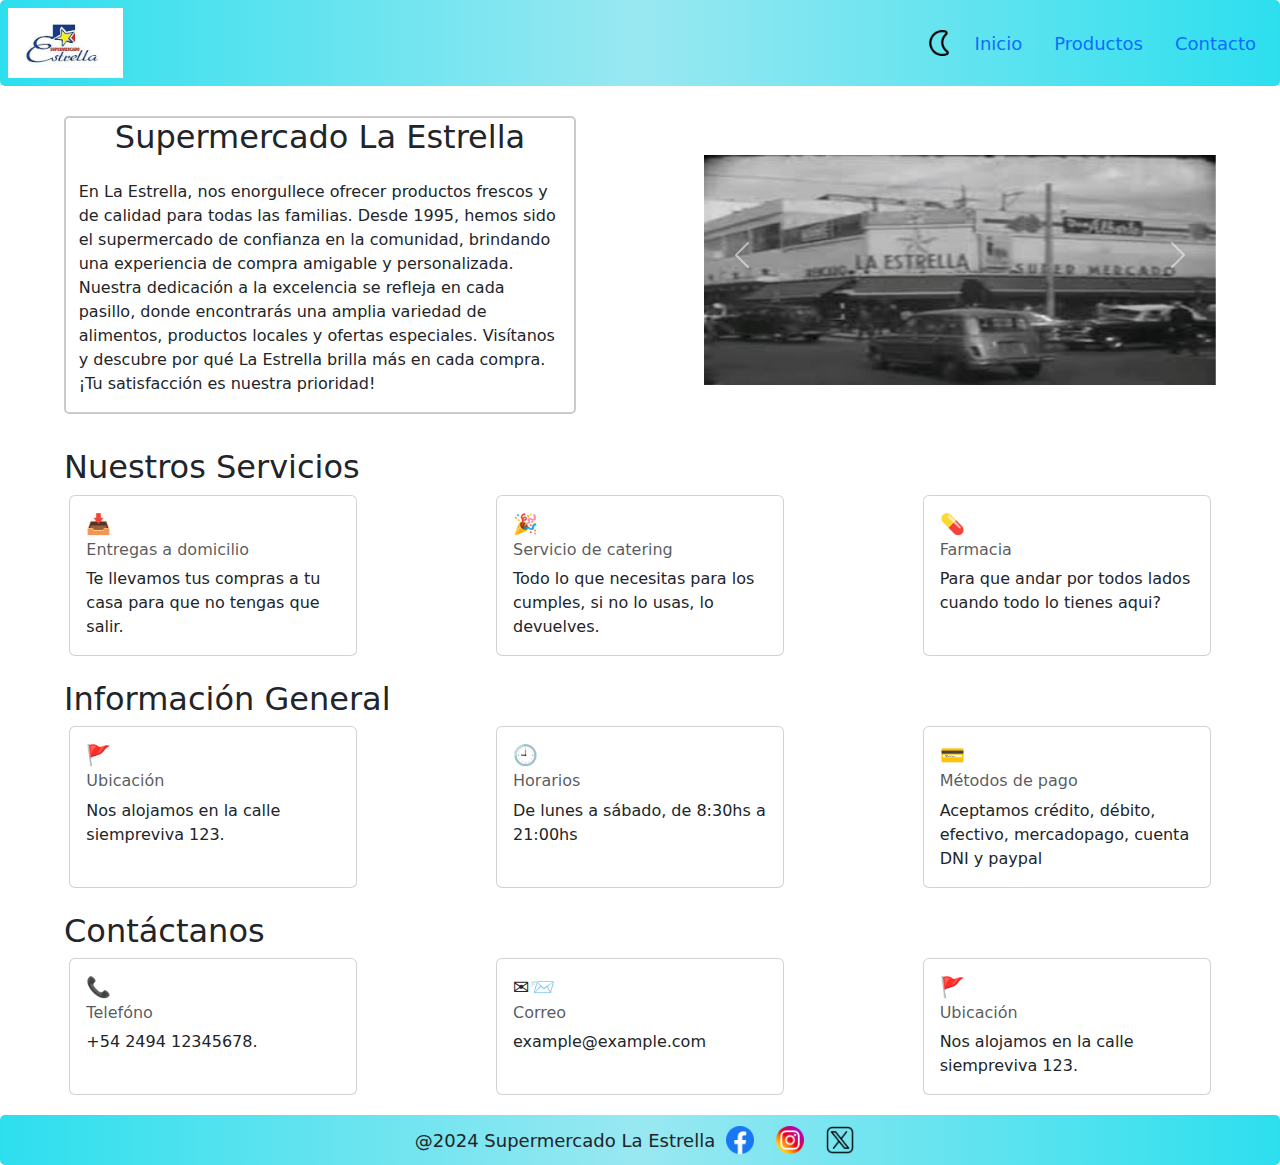
==== commit 512f549a: "commit Sergio" ====
--- a/html/index.html
+++ b/html/index.html
@@ -15,12 +15,12 @@
   <div class="contenedor">
     
     <header>
-      <nav class="nav justify-content-between p-2" id="navigatorBar">
+      <nav class="nav justify-content-between p-2 " id="navigatorBar">
         <!-- Logo del supermercado -->
       <a href="index.html"><img id="logo" class="nav-item " src="images/laEstrellaLogo.jpg" alt="Logo del Supermercado La Estrella"></a>
       
       <!-- Los tres botones del nav -->
-      <ul class="nav nav-item align-center">
+      <ul class="nav nav-item align-center nav-menu">
         <li class="nav-item ">
           <img src="images/luna.png" alt="Modo oscuro" id="modoOscuro" class="hover-blanco">
           <img src="images/sol.png" alt="Modo claro" id="modoClaro" class="hover-blanco">
@@ -36,6 +36,23 @@
             <a class="nav-link hover-blanco" href="contact.html">Contacto</a>
           </li>
         </ul>
+        <ul id="menu-dropdown">
+          <li class="nav-item ">
+            <img src="images/luna.png" alt="Modo oscuro" id="modoOscuro1" class="hover-blanco">
+            <img src="images/sol.png" alt="Modo claro" id="modoClaro1" class="hover-blanco">
+  
+          </li>
+            <li class="nav-item ">
+              <a class="nav-link active hover-blanco" aria-current="page" href="index.html">Inicio</a>
+            </li>
+            <li class="nav-item align-center align-center">
+              <a class="nav-link hover-blanco hover-blanco" href="products.html">Productos</a>
+            </li>
+            <li class="nav-item align-center">
+              <a class="nav-link hover-blanco hover-blanco" href="contact.html">Contacto</a>
+            </li>
+          </ul>
+        <img src="images/menu.png" id="boton-dropdown" alt="Menú">
       </nav>
     </header>
 
@@ -46,7 +63,7 @@
         <div class="history d-flex flex-column">
           <h2 class="texto">Supermercado La Estrella</h2>
           <p></p>
-          <p class="texto">En La Estrella, nos enorgullecemos de  ofrecer productos frescos y de calidad para todas las familias. Desde 1955, hemos sido el supermercado de confianza en la comunidad, brindando una experiencia de compra amigable y personalizada. Nuestra dedicación a la excelencia se refleja en cada pasillo, donde encontrarás una amplia variedad de alimentos, productos locales y ofertas especiales. Visítanos y descubre por qué La Estrella brilla más en cada compra. ¡Tu satisfacción es nuestra prioridad!</p>
+          <p class="texto">En La Estrella, nos enorgullece ofrecer productos frescos y de calidad para todas las familias. Desde 1995, hemos sido el supermercado de confianza en la comunidad, brindando una experiencia de compra amigable y personalizada. Nuestra dedicación a la excelencia se refleja en cada pasillo, donde encontrarás una amplia variedad de alimentos, productos locales y ofertas especiales. Visítanos y descubre por qué La Estrella brilla más en cada compra. ¡Tu satisfacción es nuestra prioridad!</p>
         </div>
         
         <!-- El carrusel junto a sus imagenes -->
@@ -100,7 +117,7 @@
             <div class="card-body">
               <h5 class="card-title">🎉</h5>
               <h6 class="card-subtitle mb-2 text-body-secondary texto">Servicio de catering</h6>
-              <p class="card-text texto">Todo lo que necesitas para tus eventos, si no lo usas, lo devuelves.</p>
+              <p class="card-text texto">Todo lo que necesitas para los cumples, si no lo usas, lo devuelves.</p>
             </div>
           </div>
           <div class="card" style="width: 18rem;">
@@ -120,15 +137,15 @@
           <div class="card" style="width: 18rem;">
             <div class="card-body">
               <h5 class="card-title">🚩</h5>
-              <h6 class="card-subtitle mb-2 text-body-secondary texto">Estacionamiento</h6>
-              <p class="card-text texto">Contamos con estacionamiento propio.</p>
+              <h6 class="card-subtitle mb-2 text-body-secondary texto">Ubicación</h6>
+              <p class="card-text texto">Nos alojamos en la calle siempreviva 123.</p>
             </div>
           </div>
           <div class="card" style="width: 18rem;">
             <div class="card-body">
               <h5 class="card-title">🕘</h5>
               <h6 class="card-subtitle mb-2 text-body-secondary texto">Horarios</h6>
-              <p class="card-text texto">De Lunes a Sábado, de 8:30hs a 21:00hs</p>
+              <p class="card-text texto">De lunes a sábado, de 8:30hs a 21:00hs</p>
               <p class="card-text"></p>
             </div>
           </div>
@@ -136,7 +153,7 @@
             <div class="card-body">
               <h5 class="card-title">💳</h5>
               <h6 class="card-subtitle mb-2 text-body-secondary texto">Métodos de pago</h6>
-              <p class="card-text texto">Aceptamos crédito, débito, efectivo, Mercadopago, cuenta DNI y Paypal</p>
+              <p class="card-text texto">Aceptamos crédito, débito, efectivo, mercadopago, cuenta DNI y paypal</p>
             </div>
           </div>
         </div>
@@ -157,14 +174,14 @@
             <div class="card-body">
               <h5 class="card-title">✉📨</h5>
               <h6 class="card-subtitle mb-2 text-body-secondary texto">Correo</h6>
-              <p class="card-text texto">laestrella@supuerlaestrella.com</p>
+              <p class="card-text texto">example@example.com</p>
             </div>
           </div>
           <div class="card" style="width: 18rem;">
             <div class="card-body">
               <h5 class="card-title">🚩</h5>
               <h6 class="card-subtitle mb-2 text-body-secondary texto">Ubicación</h6>
-              <p class="card-text texto">Nos alojamos en la calle Siempreviva 123.</p>
+              <p class="card-text texto">Nos alojamos en la calle siempreviva 123.</p>
             </div>
           </div>
         </div>
--- a/html/style.css
+++ b/html/style.css
@@ -15,19 +15,19 @@
 }
 #navigatorBar{
   position: fixed;
-  z-index: 1500;
+  z-index: 100;
   top: 0;
   width: 100%;
 }
 
-#modoOscuro,#modoClaro{
+#modoOscuro,#modoClaro,#boton-dropdown, #modoOscuro1,#modoClaro1{
   cursor: pointer;
   border-radius: 10px;
   padding: 7px;
   height: 40px;
   width: auto;
 }
-#modoClaro{
+#modoClaro,#boton-dropdown,#modoClaro1{
   display: none;
 }
 
@@ -97,7 +97,57 @@
 .align-center{
   align-items: center !important;
 }
+.obligatorio{
+  color:peru;
+  font-size: larger;
+}
+#products-tittle{
+  font-family: "Open Sans", sans-serif;
+  font-optical-sizing: auto;
+  font-weight: 60px;
+  font-size: 60px;
+  font-style: normal;
+  text-align: center;
+  padding-top: 40px;
+  padding-bottom: 40px;
+}
 
+body{
+  padding-top: 86px;
+}
+
+.precio{
+  color: rgb(175, 143, 53);
+}
+
+.alert{
+  opacity: 0;
+  position: fixed;
+  transition: opacity 0.5s;
+  top: 12%;
+  left: 50%;
+  transform: translate(-50%, -50%);
+  z-index: 200;
+  pointer-events: none;
+}
+
+.show{
+  opacity: 1;
+}
+  
+#menu-dropdown{
+  display: none;
+  position: fixed;
+  z-index: 300;
+  top: 6%;
+  right: 0%;
+  list-style: none;
+  text-align: right;
+  background-color: white; /* Estilo adicional según necesites */
+  padding: 10px; /* Estilo adicional según necesites */
+  box-shadow: 0px 8px 16px 0px rgba(0,0,0,0.2); /* Estilo adicional según necesites */
+
+}
 /* MEDIA QUERY DE INDEX */
 @media only screen and (max-width:900px) {
   .flex-row{
@@ -127,23 +177,14 @@
   }
 }
 
-#products-tittle{
-  font-family: "Open Sans", sans-serif;
-  font-optical-sizing: auto;
-  font-weight: 60px;
-  font-size: 60px;
-  font-style: normal;
-  align-items: center;
-  text-align: center;
-  margin-top: 40px;
-  padding-bottom: 40px;
-}
-
-body{
-  padding-top: 70px;
-}
-
-/* INCIO DEL PRODUCTS */
-.precio{
-  color: rgb(175, 143, 53);
+@media only screen and (max-width:480px) {
+  .nav-menu {
+    display: none;
+  }
+  #boton-dropdown {
+    display: block;
+  }
+  #boton-dropdown:hover + .menu-dropdown {
+    display: block;
+  }
 }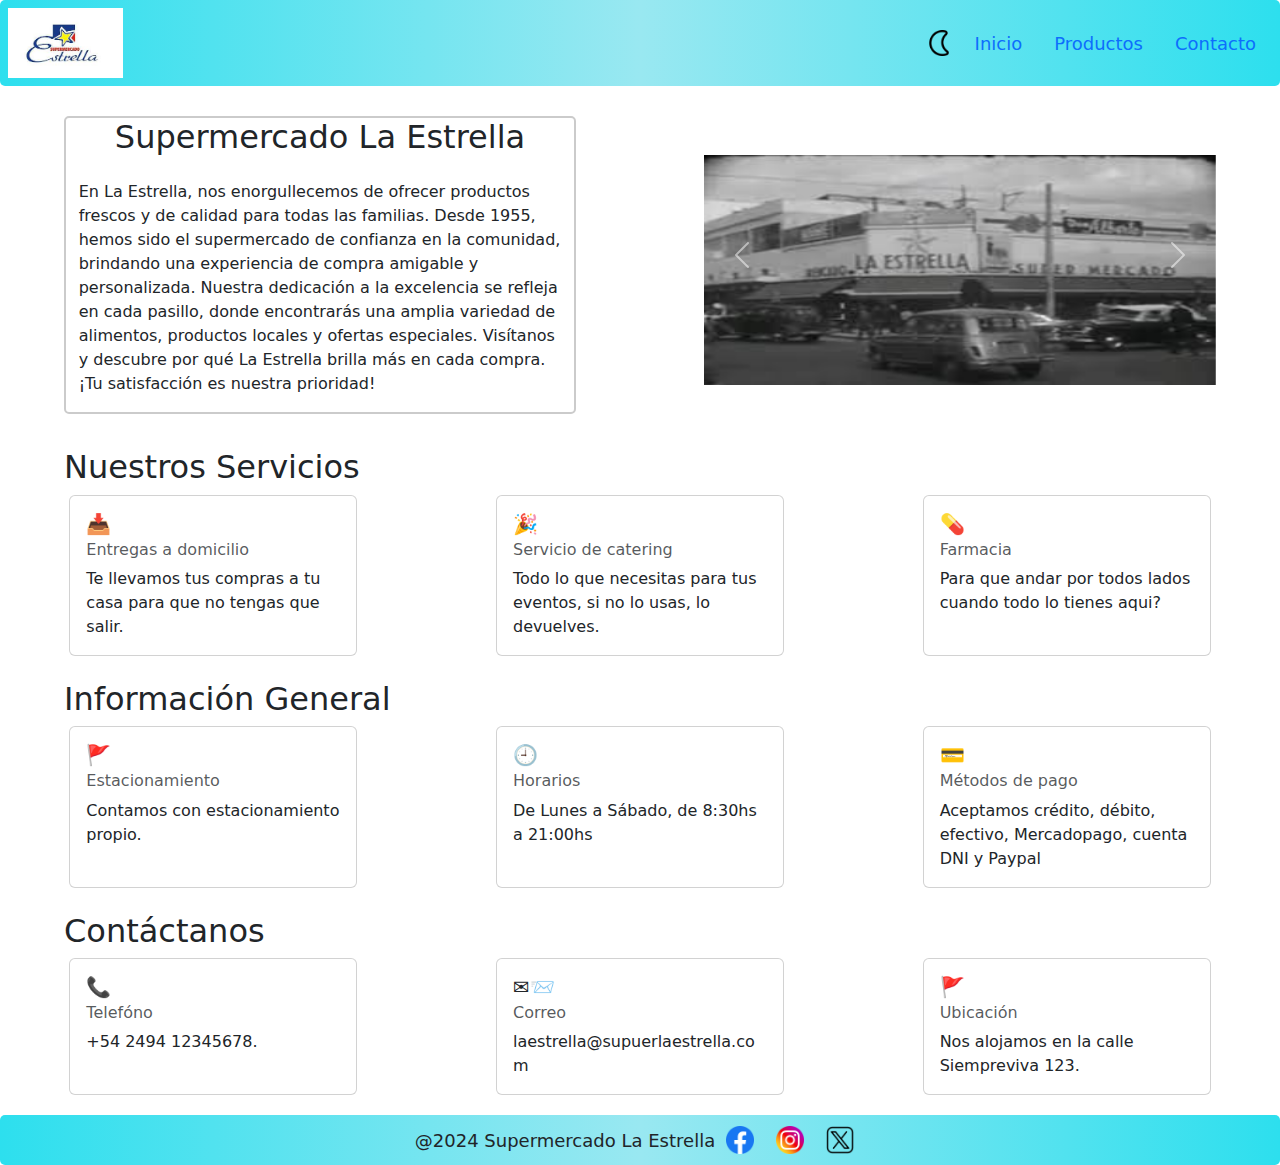
==== commit c77413c6: "Merge branch 'main' into Sergio" ====
--- a/html/index.html
+++ b/html/index.html
@@ -15,7 +15,7 @@
   <div class="contenedor">
     
     <header>
-      <nav class="nav justify-content-between p-2 " id="navigatorBar">
+      <nav class="nav justify-content-between p-2" id="navigatorBar">
         <!-- Logo del supermercado -->
       <a href="index.html"><img id="logo" class="nav-item " src="images/laEstrellaLogo.jpg" alt="Logo del Supermercado La Estrella"></a>
       
@@ -63,7 +63,7 @@
         <div class="history d-flex flex-column">
           <h2 class="texto">Supermercado La Estrella</h2>
           <p></p>
-          <p class="texto">En La Estrella, nos enorgullece ofrecer productos frescos y de calidad para todas las familias. Desde 1995, hemos sido el supermercado de confianza en la comunidad, brindando una experiencia de compra amigable y personalizada. Nuestra dedicación a la excelencia se refleja en cada pasillo, donde encontrarás una amplia variedad de alimentos, productos locales y ofertas especiales. Visítanos y descubre por qué La Estrella brilla más en cada compra. ¡Tu satisfacción es nuestra prioridad!</p>
+          <p class="texto">En La Estrella, nos enorgullecemos de  ofrecer productos frescos y de calidad para todas las familias. Desde 1955, hemos sido el supermercado de confianza en la comunidad, brindando una experiencia de compra amigable y personalizada. Nuestra dedicación a la excelencia se refleja en cada pasillo, donde encontrarás una amplia variedad de alimentos, productos locales y ofertas especiales. Visítanos y descubre por qué La Estrella brilla más en cada compra. ¡Tu satisfacción es nuestra prioridad!</p>
         </div>
         
         <!-- El carrusel junto a sus imagenes -->
@@ -117,7 +117,7 @@
             <div class="card-body">
               <h5 class="card-title">🎉</h5>
               <h6 class="card-subtitle mb-2 text-body-secondary texto">Servicio de catering</h6>
-              <p class="card-text texto">Todo lo que necesitas para los cumples, si no lo usas, lo devuelves.</p>
+              <p class="card-text texto">Todo lo que necesitas para tus eventos, si no lo usas, lo devuelves.</p>
             </div>
           </div>
           <div class="card" style="width: 18rem;">
@@ -137,15 +137,15 @@
           <div class="card" style="width: 18rem;">
             <div class="card-body">
               <h5 class="card-title">🚩</h5>
-              <h6 class="card-subtitle mb-2 text-body-secondary texto">Ubicación</h6>
-              <p class="card-text texto">Nos alojamos en la calle siempreviva 123.</p>
+              <h6 class="card-subtitle mb-2 text-body-secondary texto">Estacionamiento</h6>
+              <p class="card-text texto">Contamos con estacionamiento propio.</p>
             </div>
           </div>
           <div class="card" style="width: 18rem;">
             <div class="card-body">
               <h5 class="card-title">🕘</h5>
               <h6 class="card-subtitle mb-2 text-body-secondary texto">Horarios</h6>
-              <p class="card-text texto">De lunes a sábado, de 8:30hs a 21:00hs</p>
+              <p class="card-text texto">De Lunes a Sábado, de 8:30hs a 21:00hs</p>
               <p class="card-text"></p>
             </div>
           </div>
@@ -153,7 +153,7 @@
             <div class="card-body">
               <h5 class="card-title">💳</h5>
               <h6 class="card-subtitle mb-2 text-body-secondary texto">Métodos de pago</h6>
-              <p class="card-text texto">Aceptamos crédito, débito, efectivo, mercadopago, cuenta DNI y paypal</p>
+              <p class="card-text texto">Aceptamos crédito, débito, efectivo, Mercadopago, cuenta DNI y Paypal</p>
             </div>
           </div>
         </div>
@@ -174,14 +174,14 @@
             <div class="card-body">
               <h5 class="card-title">✉📨</h5>
               <h6 class="card-subtitle mb-2 text-body-secondary texto">Correo</h6>
-              <p class="card-text texto">example@example.com</p>
+              <p class="card-text texto">laestrella@supuerlaestrella.com</p>
             </div>
           </div>
           <div class="card" style="width: 18rem;">
             <div class="card-body">
               <h5 class="card-title">🚩</h5>
               <h6 class="card-subtitle mb-2 text-body-secondary texto">Ubicación</h6>
-              <p class="card-text texto">Nos alojamos en la calle siempreviva 123.</p>
+              <p class="card-text texto">Nos alojamos en la calle Siempreviva 123.</p>
             </div>
           </div>
         </div>
--- a/html/style.css
+++ b/html/style.css
@@ -107,11 +107,11 @@
   font-weight: 60px;
   font-size: 60px;
   font-style: normal;
+  align-items: center;
   text-align: center;
-  padding-top: 40px;
+  margin-top: 40px;
   padding-bottom: 40px;
 }
-
 body{
   padding-top: 86px;
 }
@@ -187,4 +187,3 @@
   #boton-dropdown:hover + .menu-dropdown {
     display: block;
   }
-}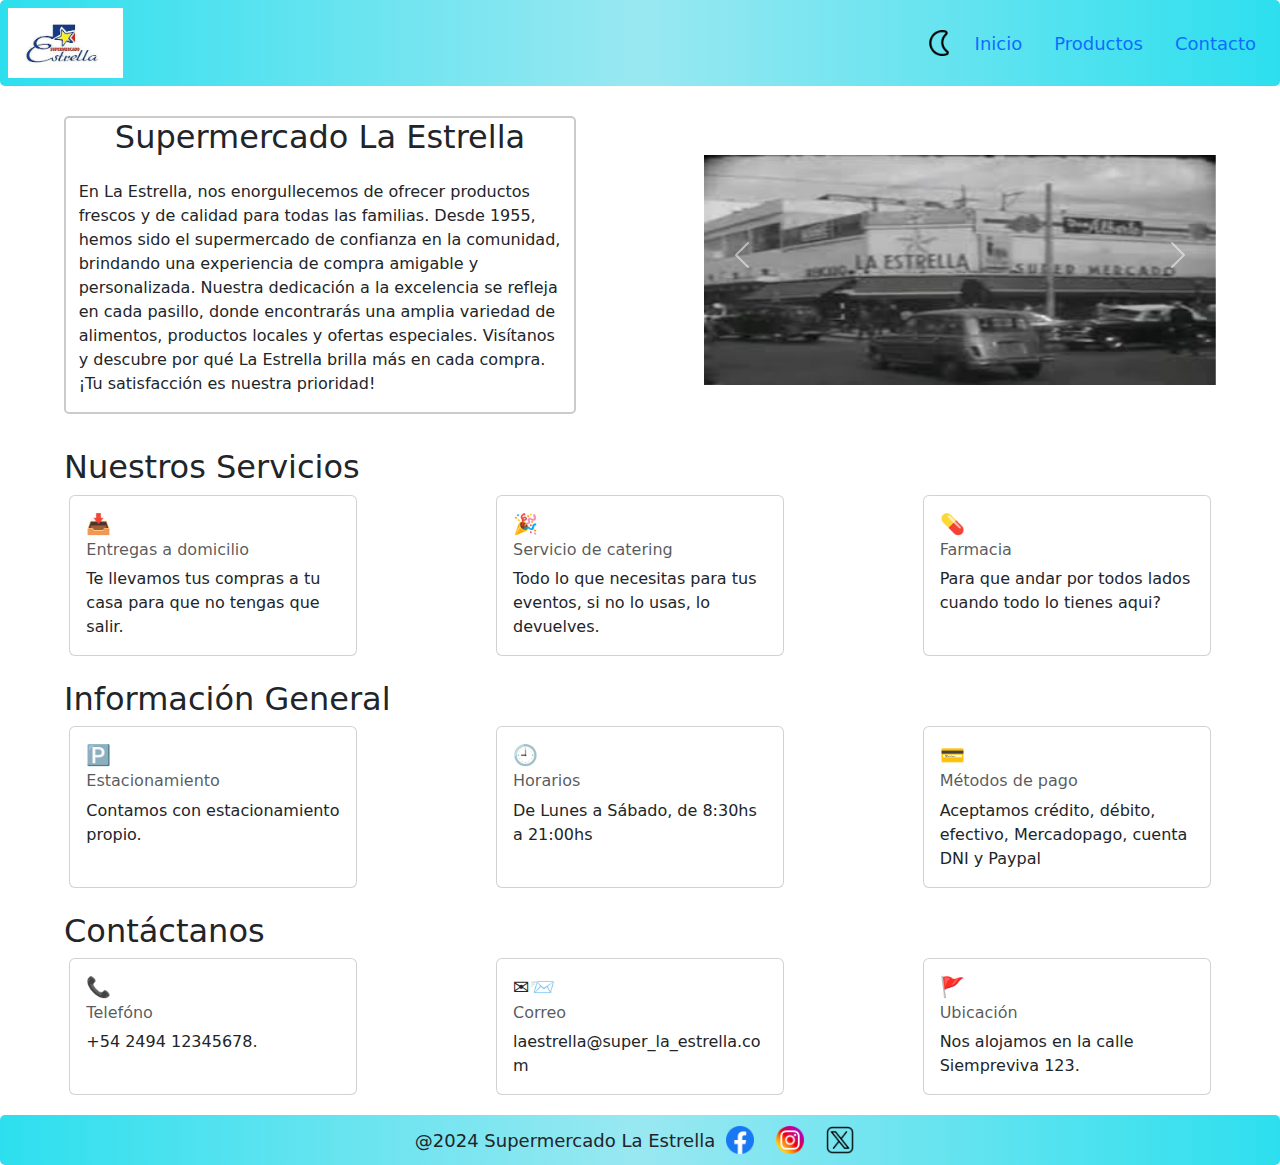
==== commit 3a754efd: "update proyect" ====
--- a/html/index.html
+++ b/html/index.html
@@ -136,7 +136,7 @@
         <div class="d-flex flex-row justify-content-around">
           <div class="card" style="width: 18rem;">
             <div class="card-body">
-              <h5 class="card-title">🚩</h5>
+              <h5 class="card-title">🅿</h5>
               <h6 class="card-subtitle mb-2 text-body-secondary texto">Estacionamiento</h6>
               <p class="card-text texto">Contamos con estacionamiento propio.</p>
             </div>
@@ -174,7 +174,7 @@
             <div class="card-body">
               <h5 class="card-title">✉📨</h5>
               <h6 class="card-subtitle mb-2 text-body-secondary texto">Correo</h6>
-              <p class="card-text texto">laestrella@supuerlaestrella.com</p>
+              <p class="card-text texto">laestrella@super_la_estrella.com</p>
             </div>
           </div>
           <div class="card" style="width: 18rem;">
--- a/html/style.css
+++ b/html/style.css
@@ -186,4 +186,15 @@
   }
   #boton-dropdown:hover + .menu-dropdown {
     display: block;
-  }
+  }}
+
+  /*Boton comprar productos*/
+  .center-container {
+    display: flex;
+    justify-content: center; 
+    align-items: center; 
+    padding-top: 20px; 
+}
+#btn-buy{
+  width: 80%;
+}